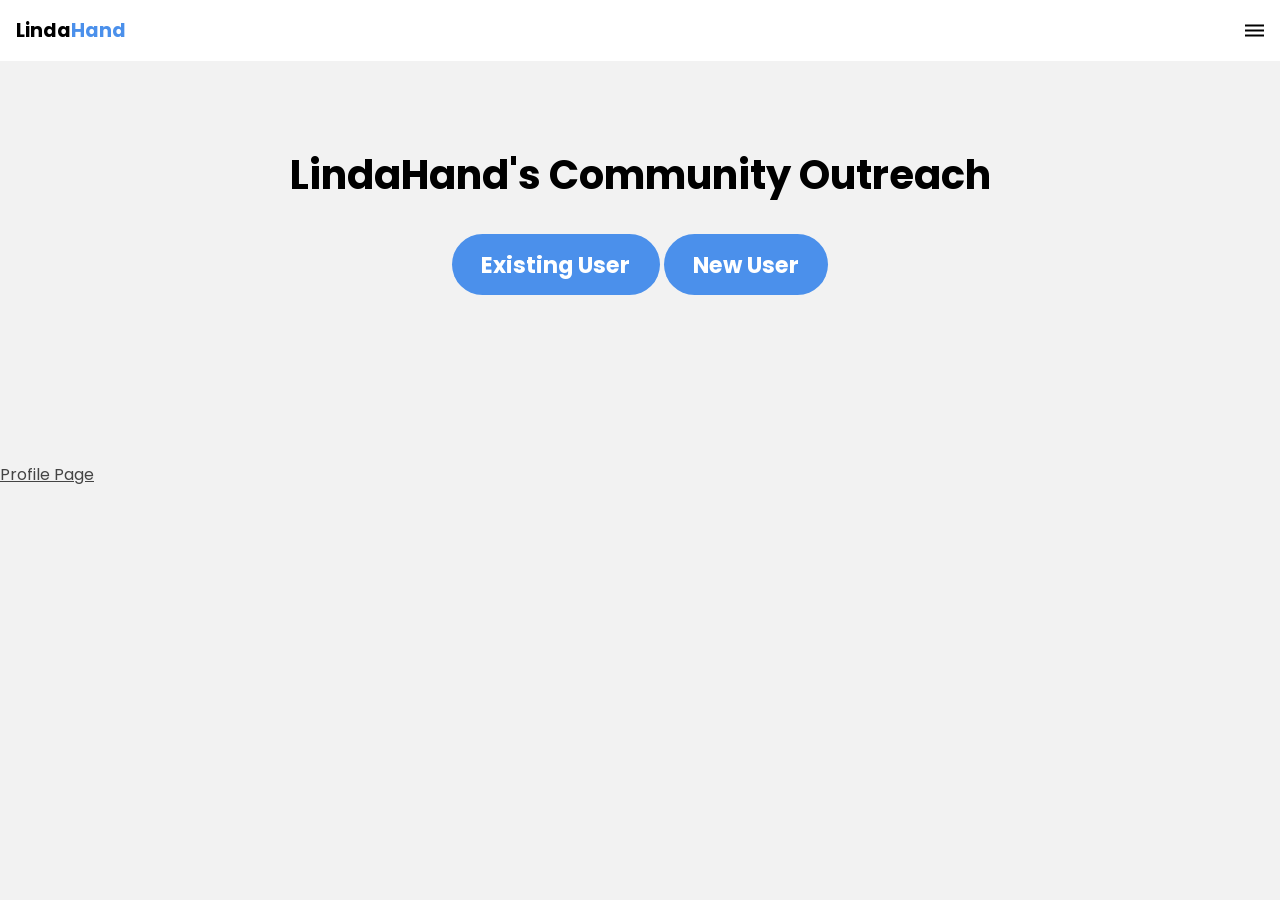
==== Hack22/src/frontend/index.html @ 161f5cfd "*Confirmed fist java-html connection" ====
<!DOCTYPE html>
<html lang="en">

<head>
    <meta charset="UTF-8">
    <meta http-equiv="X-UA-Compatible" content="IE=edge">
    <meta name="viewport" content="width=device-width, initial-scale=1.0">
    <title>LindaHand Service Work</title>
    <link rel="stylesheet" href="main.css">
    <!-- href is hypertext reference which in this case creates a link to css code -->
</head>

<body>
    <div class="navbar">
        <div class="container">
            <!-- a creates hyperlink and the hashtag means it goes nowhere -->
            <a class="logo" href="index.html">Linda<span>Hand</span></a> <!-- span seperates words in css -->

            <img id="mobile-cta" class="mobile-menu" src="images/menu.svg" alt="Open Navigation">

            <nav>
                <img id="mobile-exit" class="mobile-menu-exit" src="images/exit.svg" alt="Close Navigation">
                <!-- ul is unordered list -->
                <ul class="primary-nav">
                    <li class="current"><a href="index.html">Home</a></li>
                    <li><a href="aboutUs.html">About Us</a></li>
                    <li><a href="#">Register Your Organization</a></li>
                </ul>
            </nav>
        </div>
    </div>

    <section class="hero">
        <div class="container">
            <div class="left-col">
                <h1>LindaHand's Community Outreach</h1>

                <div class="hero-cta">
                    <a href="logIn.html" class="primary-cta">Existing User</a>
                    <a href="newUser.html" class="secondary-cta">New User</a>

                </div>
            </div>

            <div class="right-col">
                <img src="images/cleanUP.jpg" class="hero-img" alt="">
            </div>

        </div>
    </section>



    <script>
        const mobileBtn = document.getElementById('mobile-cta')
        nav = document.querySelector('nav');
        mobileBtnExit = document.getElementById('mobile-exit')
        mobileBtn.addEventListener('click', () => {
            nav.classList.add('menu-btn');
        })
        mobileBtnExit.addEventListener('click', () => {
            nav.classList.remove('menu-btn');
        })
    </script>

    <a href="profile.html" class="primary-cta">Profile Page</a>
</body>

</html>
---- Hack22/src/frontend/main.css ----
@import url("https://fonts.googleapis.com/css2?family=Poppins:wght@400;700&display=swap");
:root {
  --primary-color: rgb(75, 144, 235);
}

body {
  background: #F2F2F2;
  margin: 0;
  font-family: 'Poppins';
}

.navbar {
  background: white;
  padding: 1em;
}

.navbar .logo {
  text-decoration: none;
  font-weight: bold;
  color: black;
  font-size: 1.2em;
}

.navbar .logo span {
  color: var(--primary-color);
}

.navbar nav {
  display: none;
}

.navbar .container {
  display: -webkit-box;
  display: -ms-flexbox;
  display: flex;
  place-content: space-between;
}

.navbar .mobile-menu {
  cursor: pointer;
}

a {
  color: #444444;
}

ul {
  list-style-type: none;
  margin: 0;
  padding: 0;
}

section {
  padding: 5em 2em;
}

.hero {
  text-align: center;
}

.left-col .subhead {
  text-transform: uppercase;
  font-weight: bold;
  color: gray;
  letter-spacing: .3em;
}

.left-col h1 {
  font-size: 2.5em;
  line-height: 1.3em;
  margin-top: .2em;
}

.left-col .primary-cta {
  background: var(--primary-color);
  color: white;
  text-decoration: none;
  padding: .6em 1.3em;
  font-size: 1.4em;
  border-radius: 5em;
  font-weight: bold;
  display: inline-block;
}

.left-col .secondary-cta {
  background: var(--primary-color);
  color: white;
  text-decoration: none;
  padding: .6em 1.3em;
  font-size: 1.4em;
  border-radius: 5em;
  font-weight: bold;
  display: inline-block;
}

.hero-img {
  width: 40%;
  margin-top: 5em;
}

h2 {
  font-size: 2em;
}

label {
  display: block;
  font-size: 1.2em;
  margin-bottom: .5em;
}

nav.menu-btn {
  display: block;
}

nav {
  position: fixed;
  z-index: 999;
  width: 30%;
  right: 0;
  top: 0;
  background: #20272E;
  height: 100vh;
  padding: 1em;
}

nav ul.primary-nav {
  margin-top: 5em;
}

nav li a {
  color: white;
  text-decoration: none;
  display: block;
  padding: .5em;
  font-size: 1.3em;
  text-align: right;
}

nav li a:hover {
  font-weight: bold;
}

.mobile-menu-exit {
  float: right;
  margin: .5em;
  cursor: pointer;
}
/*# sourceMappingURL=main.css.map */
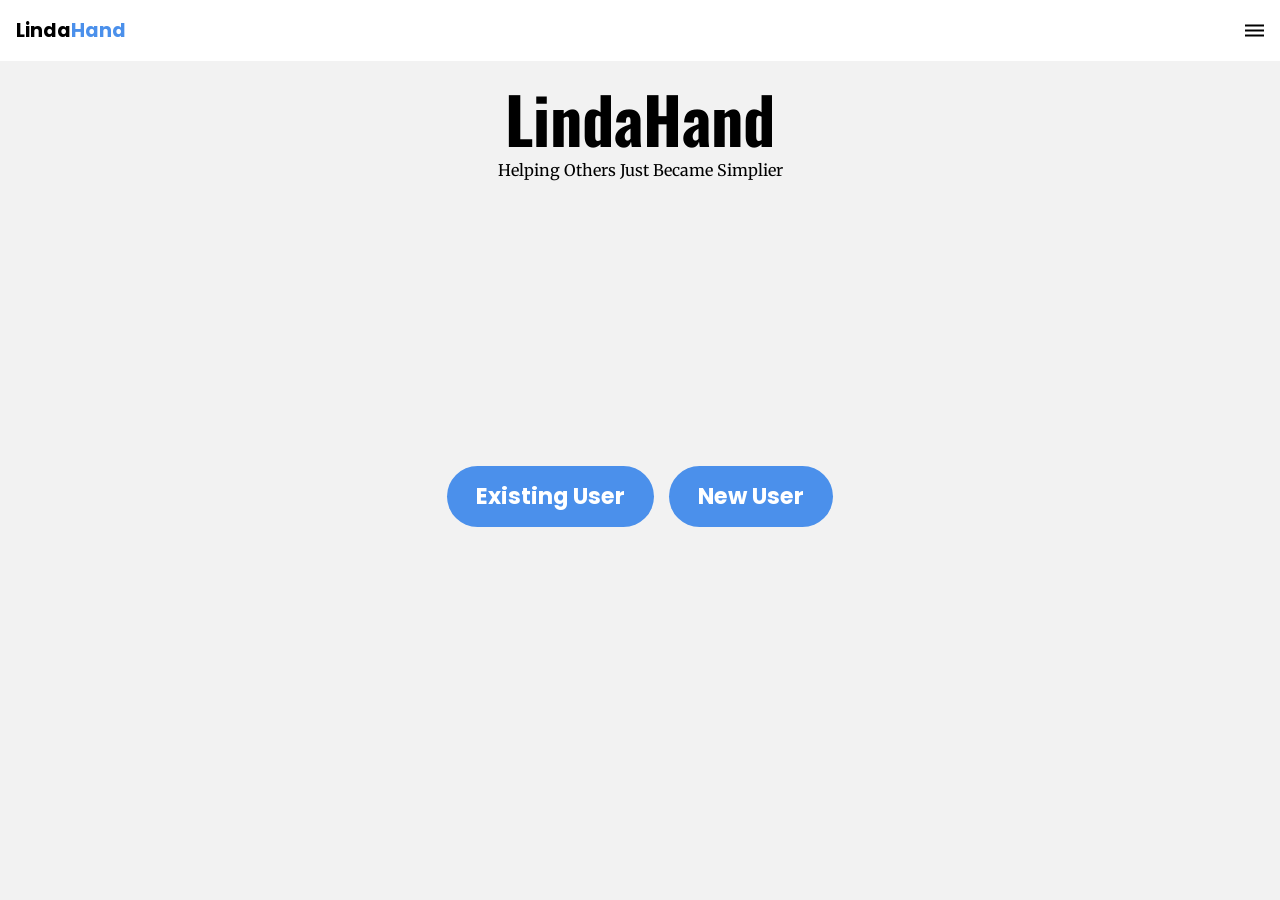
==== commit 6d304185: "*Reorganized main" ====
--- a/Hack22/src/frontend/index.html
+++ b/Hack22/src/frontend/index.html
@@ -5,7 +5,7 @@
     <meta charset="UTF-8">
     <meta http-equiv="X-UA-Compatible" content="IE=edge">
     <meta name="viewport" content="width=device-width, initial-scale=1.0">
-    <title>LindaHand Service Work</title>
+    <title>LindaHand</title>
     <link rel="stylesheet" href="main.css">
     <!-- href is hypertext reference which in this case creates a link to css code -->
 </head>
@@ -16,7 +16,7 @@
             <!-- a creates hyperlink and the hashtag means it goes nowhere -->
             <a class="logo" href="index.html">Linda<span>Hand</span></a> <!-- span seperates words in css -->
 
-            <img id="mobile-cta" class="mobile-menu" src="images/menu.svg" alt="Open Navigation">
+            <img  id="mobile-cta" class="mobile-menu" src="images/menu.svg" alt="Open Navigation">
 
             <nav>
                 <img id="mobile-exit" class="mobile-menu-exit" src="images/exit.svg" alt="Close Navigation">
@@ -24,28 +24,25 @@
                 <ul class="primary-nav">
                     <li class="current"><a href="index.html">Home</a></li>
                     <li><a href="aboutUs.html">About Us</a></li>
-                    <li><a href="#">Register Your Organization</a></li>
+                    <li><a href="newOrg.html">Register Your Organization</a></li>
                 </ul>
             </nav>
         </div>
     </div>
+    
 
     <section class="hero">
         <div class="container">
             <div class="left-col">
-                <h1>LindaHand's Community Outreach</h1>
+                <h1>LindaHand</h1>
+
+                <p> Helping Others Just Became Simplier<p>
 
                 <div class="hero-cta">
                     <a href="logIn.html" class="primary-cta">Existing User</a>
                     <a href="newUser.html" class="secondary-cta">New User</a>
-
                 </div>
             </div>
-
-            <div class="right-col">
-                <img src="images/cleanUP.jpg" class="hero-img" alt="">
-            </div>
-
         </div>
     </section>
 
@@ -62,8 +59,6 @@
             nav.classList.remove('menu-btn');
         })
     </script>
-
-    <a href="profile.html" class="primary-cta">Profile Page</a>
 </body>
 
-</html>+</html>
--- a/Hack22/src/frontend/main.css
+++ b/Hack22/src/frontend/main.css
@@ -1,12 +1,33 @@
 @import url("https://fonts.googleapis.com/css2?family=Poppins:wght@400;700&display=swap");
+@import url("https://fonts.googleapis.com/css2?family=Merriweather:wght@300&family=Oswald:wght@600&display=swap");
 :root {
   --primary-color: rgb(75, 144, 235);
 }
 
 body {
   background: #F2F2F2;
+  background-image: url("images/cleanUP.jpg");
+  background-repeat: no-repeat;
+  background-attachment: fixed;
+  background-size: cover;
   margin: 0;
   font-family: 'Poppins';
+}
+
+/* Create two equal columns that floats next to each other */
+.column {
+  float: left;
+  width: 50%;
+  padding: 10px;
+  height: 300px;
+  /* Should be removed. Only for demonstration */
+}
+
+/* Clear floats after the columns */
+.row:after {
+  content: "";
+  display: table;
+  clear: both;
 }
 
 .navbar {
@@ -51,7 +72,7 @@
 }
 
 section {
-  padding: 5em 2em;
+  padding: 1em 2em;
 }
 
 .hero {
@@ -66,9 +87,20 @@
 }
 
 .left-col h1 {
-  font-size: 2.5em;
+  font-size: 4em;
   line-height: 1.3em;
-  margin-top: .2em;
+  margin-top: 0;
+  margin-bottom: 0em;
+  font-family: Oswald;
+  color: black;
+}
+
+.left-col p {
+  font-size: 1em;
+  line-height: 1.3em;
+  margin-top: 0;
+  font-family: Merriweather;
+  color: black;
 }
 
 .left-col .primary-cta {
@@ -76,6 +108,8 @@
   color: white;
   text-decoration: none;
   padding: .6em 1.3em;
+  margin-top: 12em;
+  margin-right: .5em;
   font-size: 1.4em;
   border-radius: 5em;
   font-weight: bold;
@@ -87,6 +121,7 @@
   color: white;
   text-decoration: none;
   padding: .6em 1.3em;
+  margin-top: 12em;
   font-size: 1.4em;
   border-radius: 5em;
   font-weight: bold;
@@ -145,4 +180,4 @@
   margin: .5em;
   cursor: pointer;
 }
-/*# sourceMappingURL=main.css.map */+/*# sourceMappingURL=main.css.map */
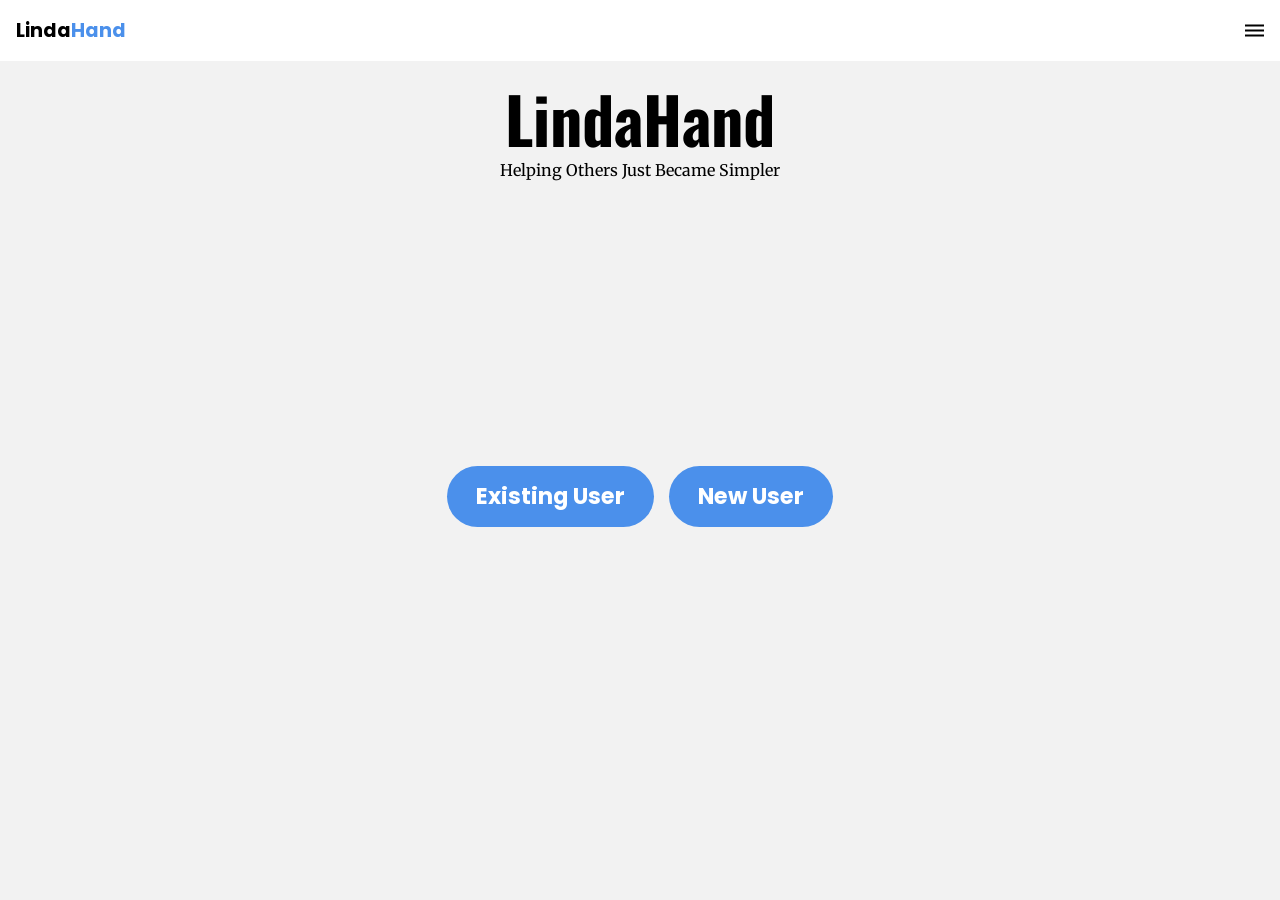
==== commit 17ebeed8: "*Removed the 'i' in 'Simplier'" ====
--- a/Hack22/src/frontend/index.html
+++ b/Hack22/src/frontend/index.html
@@ -36,7 +36,7 @@
             <div class="left-col">
                 <h1>LindaHand</h1>
 
-                <p> Helping Others Just Became Simplier<p>
+                <p> Helping Others Just Became Simpler<p>
 
                 <div class="hero-cta">
                     <a href="logIn.html" class="primary-cta">Existing User</a>
